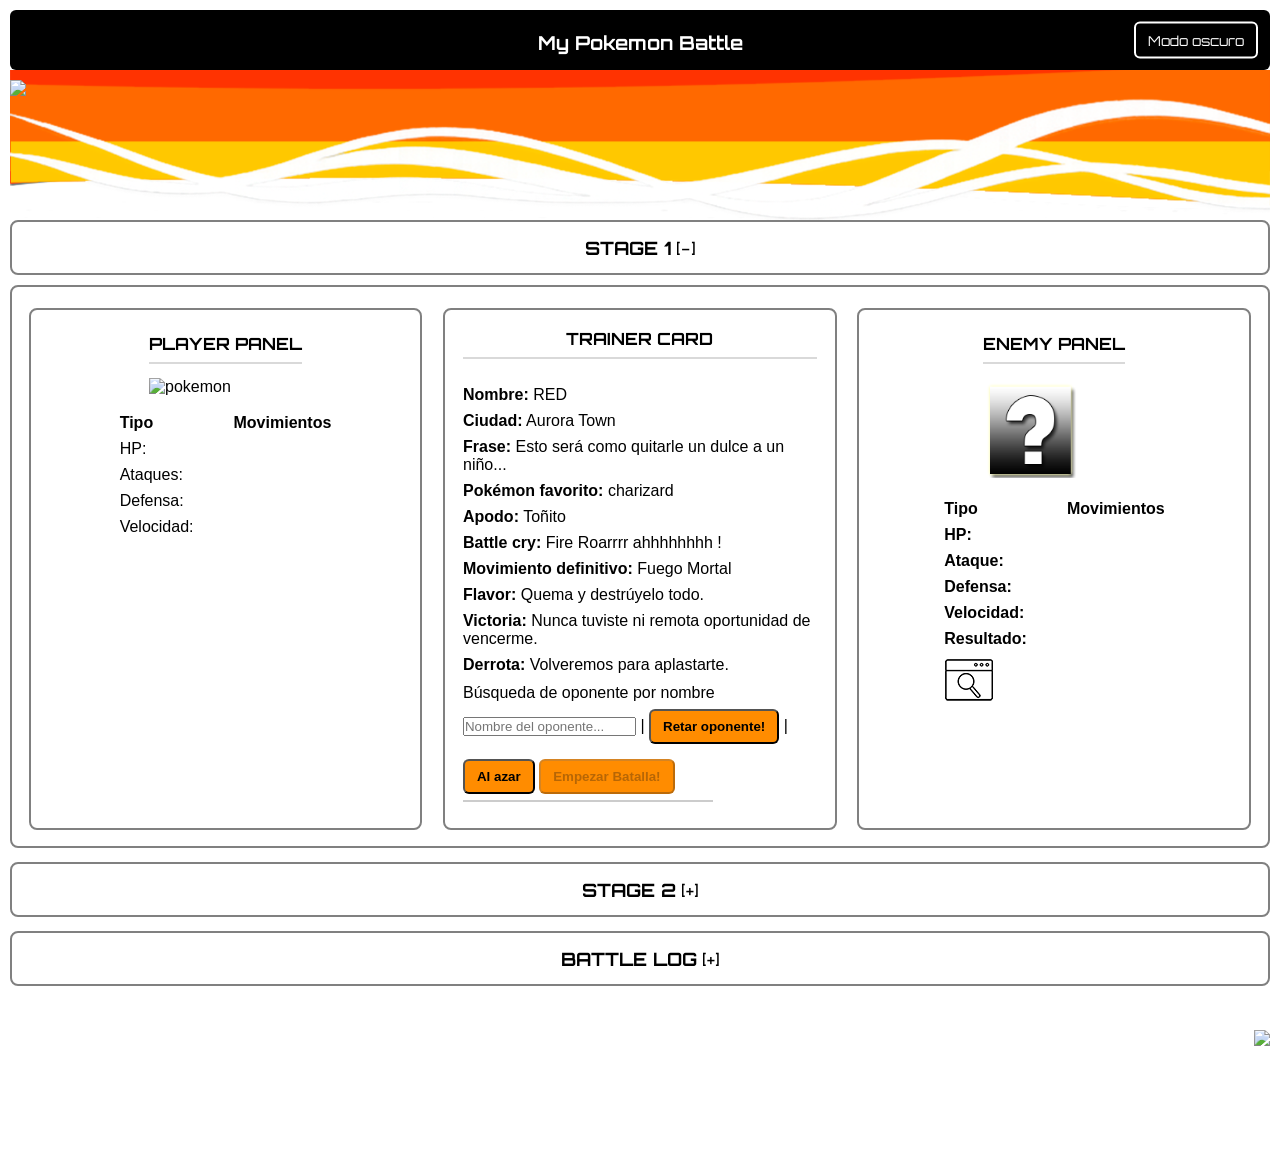
==== index.html @ 605cebbe "Fix CSS controles y rutas stage-1" ====
<!DOCTYPE html>
<!-- Lenguaje por defecto -->
<html lang="es">
<head>
  
     <!-- NOTAS: En buena medida se reutilizó parte del código 
                 HTML del proyecto anterior: Portafolio Profesional -->
     <!-- Acoplando secciones en que está dividida la página: Single-Page
          convenciones estéticas para la misma, en secciones, títulos,
          recursos online, configuración, y aspecto general de página. -->
  
     <!-- CODIFICACION CARACTERES  -->
        <meta charset="UTF-8"/>
        
        <!-- RESPONSIVE DESIGN -->
        <meta name="viewport" content="width=device-width, initial-scale=1.0">
        
        <!-- SEO -->
        <meta name="description" content="Página de Batalla Pokemon">
        <meta name="keywords" content="html, pokemon, batalla">
        <meta name="author" content="Edgardo Mora M">

        <!-- TÍTULO DE PAGINA -->
        <title>Mi Batalla Pokemon</title>
        
        <!-- ACCESIBILIDAD: IMPLEMENTACIÓN CSS (EN ARCHIVO INDEPENDIENTE) -->
        <link rel="stylesheet" href="./stage-1/style.css">
           
        <!-- ACCESIBILIDAD: OTROS RECURSOS -->
        
        <!-- IMPLEMENTACIÓN DE FONTS (GOOGLE) -->
        <!-- ORBITRON (PARA TITULOS H1, H2) -->
        <link rel="preconnect" href="https://fonts.googleapis.com">
        <link rel="preconnect" href="https://fonts.gstatic.com" crossorigin>
        <link href="https://fonts.googleapis.com/css2?family=Orbitron:wght@400..900&family=Ruda:wght@400..900&display=swap" 
              rel="stylesheet">
        
        <!--  BEBAS NEUE (TITULO PRINCIPAL) -->
        <link rel="preconnect" href="https://fonts.googleapis.com">
        <link rel="preconnect" href="https://fonts.gstatic.com" crossorigin>
        <link href="https://fonts.googleapis.com/css2?family=Bebas+Neue&family=Orbitron:wght@400..900&family=Ruda:wght@400..900&display=swap" 
              rel="stylesheet">
    
</head>
<body>

  <div class="pagina">

     <!-- MENU/NAV PRINCIPAL -->
            <nav class="menu_principal">
              
                <!-- Contenedor de menú -->
                <div class="contenedor_elementos_menu">
                  <h1 class="titulo_menu">My Pokemon Battle</h1>
                  <!-- Elementos de menú -->
                  <!-- Botón para cambiar entre modo claro y modo oscuro -->
                  <button id="bttn_tema" class="boton_tema" type="button">Modo oscuro</button>
                </div>
                
            </nav>
    
    <!-- HEADER: Decorativo de página con imagen de pokemon: Charizard -->
    <header class="header_adorno">
      <!-- Imagen de charizard para adornar aún más el header -->
      <img src="./stage-1/img/charizard.png" class="charizard">
    </header>

    <!-- STAGE 1 -->
    
    <!-- BLOQUE 1: Colapsable estilo acordeón para contener segmentos de la página -->
    <details id = "bloque_stage_1" class="bloque_colapsable" open>
      
      <!-- Título de bloque -->
      <summary class="titulo_colapsable">STAGE 1</summary>

      <!-- SECTION 1: Para contener información de: pokemon seleccionado,
                      pokemon enemigo y trainer card -->
      <section class="stage_1">
        
        <!-- Subcontenedor de stage 1 -->
        <div class="contenedor_stage_1">

          <!-- Article: Con información del pokemón escogido -->
          <article id="articulo_1" class="panel_stage_1">
            
            <!-- Contenedor para título de pokemón -->
            <!-- Imagen y título centrados -->
            <div class="contenedor_imagen">
              
              <!-- Objetos para contener información del pokemón escogido -->
              <h3 id="titulo_player_panel">PLAYER PANEL</h3>
              
              <!-- Imagen -->
              <img id="player_sprite" src="#" alt="pokemon">
              
            </div> <!-- Termina contenedor de imagen y título del pokemón -->
            
            <!-- Contenedor para paneles de información del pokemón, la idea -->
            <!-- es que pueda tener 2 subpaneles verticales a manera de columnas -->
            <div class="contenedor_info_texto">
              
              <!-- Sub-Panel 1: para dividir la iformación del pokemon, en 2 columnas -->
              <div class="panel_columna_1">
                
                <!-- Nombre -->
                <h4 id="player_name"></h4>
                
                <!-- Tipos -->
                <p><strong>Tipo</strong></p>
                <ul id="lista_player_types"></ul>
                
                <!-- Estadísticas -->
                <div id="player_stats">
                  
                  <!-- <P> HP -->
                  <p>HP: <span id="hp"></span></p>
                  
                  <!-- <P> Ataques -->
                  <p>Ataques: <span id="attack"></span></p>
                  
                  <!-- <P> Defensa -->
                  <p>Defensa: <span id="defense"></span></p>
                  
                  <!-- <P> Velocidad -->
                  <p>Velocidad: <span id="speed"></span></p>
                
                </div> <!-- Termina mini-panel para información de estadísticas -->

              </div> <!-- Termina sub-panel 1: para división de información en 2 columnas -->
              
              <!-- Sub-Panel 2: para dividir la iformación del pokemon, en 2 columnas -->
              <div class="panel_columna_2">
                
                <p><strong>Movimientos</strong></p>
                <!-- Lista: Movimientos -->
                <ul id="lista_player_moves"></ul>
              </div> <!-- Termina sub-panel 2 -->
              
            </div> <!-- Termina contenedor_info_texto -->
            
          </article>
          
          <!-- Article: Con información del TRAINER CARD -->
          <article id="articulo_2" class="panel_stage_1">
            
            <h3>TRAINER CARD</h3>
            
            <!-- Info del: TRAINER -->
            <div class="trainer_card_info">
              <!-- <P> Nombre -->
              <p><strong>Nombre:</strong> <span id="trainer_name"></span></p>
              <!-- <P> Ciudad -->
              <p><strong>Ciudad:</strong> <span id="trainer_town"></span></p>
              <!-- <P> Frase -->
              <p><strong>Frase:</strong> <span id="trainer_phrase"></span></p>
              <!-- <P> Pokemon favorito -->
              <p><strong>Pokémon favorito:</strong>
              <span id="trainer_favorite_pokemon"></span></p>
              <!-- <P> Apodo -->
              <p><strong>Apodo:</strong> <span id="trainer_nickname"></span></p>
              <!-- <P> Grito de batalla -->
              <p><strong>Battle cry:</strong> <span id="trainer_battle_cry"></span></p>
              <!-- <P> Movimiento definitivo -->
              <p><strong>Movimiento definitivo:</strong> <span id="trainer_definitive_move"></span></p>
              <!-- <P> Descripción movimiento -->
              <p><strong>Flavor:</strong> <span id="trainer_definitive_flavor"></span></p>
              <!-- <P> Mensaje de victoria -->
              <p><strong>Victoria:</strong> <span id="trainer_win_message"></span></p>
              <!-- <P> Mensaje de derrota -->
              <p><strong>Derrota:</strong> <span id="trainer_lose_message"></span></p>
            
            </div>
            
            <!-- Contenedor para búsqueda de oponente -->
            <div class="contenedor_busqueda">
              
              <div class="encabezado_busqueda">
                <span>Búsqueda de oponente por nombre</span>
              </div>
              
              <div class="modos_busqueda">  
                <!-- Caja de texto para escribir nombre de oponente -->
                <input type="text" id="txt_nombre_enemigo" 
                       placeholder="Nombre del oponente..." autocomplete="off">
                <span class="separador"> | </span>
                
                <!-- Botón de batalla -->
                <button id="btn_buscar_oponente" class="btn_stage_1" type="button" enabled>
                  Retar oponente!
                </button>
                
                <!-- Espacio entre botón de iniciar batalla por oponente digitado y
                     botón de empezar batalla al azar -->
                <span class="separador"> | </span>
                
                <!-- Botón para selección random de oponente -->
                <button id="btn_random" class="btn_stage_1" type="button">Al azar</button>  
                
                <!-- Botón para iniciar batalla -->
                <button id="btn_iniciar_batalla" class="btn_stage_1" type="button" disabled>Empezar Batalla!</button>  
              
              </div> <!-- Termina modos de búsqueda -->
              
              <!-- Sugerencias de búsqueda -->
              <ul id="resultados_busqueda"></ul>
              <!-- Mensaje de error -->
              <p id="error_busqueda"></p>
              
            </div> <!-- Termina contenedor_búsquedas -->
            
          </article> <!-- Termina article de pokemon elegido -->
          
          <!-- Article: Con información de pokemón enemigo/oponente -->
          <article id="articulo_3" class="panel_stage_1">
            
            <!-- Contenedor para título de pokemón -->
            <!-- Imagen y título centrados -->
            <div class="contenedor_imagen">
              
              <!-- Objetos para contener información del enemigo -->
              <h3 id="titulo_enemy_panel">ENEMY PANEL</h3>
              
              <!-- Imagen pokemón enemigo -->
              <img id="enemy_sprite" src="./stage-1/img/Question_mark.png" alt="pokemon">
              
            </div> <!-- Termina contenedor de imagen y título, de pokemon enemigo -->
            
            <!-- Contenedor para paneles de información del pokemón, la idea -->
            <!-- es que pueda tener 2 subpaneles verticales a manera de columnas -->
            <div class="contenedor_info_texto">
              
              <!-- Panel 1: para dividir la iformación del pokemon enemigo, en 2 columnas -->
              <div class="panel_columna_1">
                
                <!-- Nombre pokemón enemigo -->
                <h4 id="enemy_name"></h4>
            
                <p><strong>Tipo</strong></p>
                <!-- Tipos pokemón enemigo -->
                <ul id="lista_enemy_types"></ul>
                
                <!-- Estadísticas pokemón enemigo -->
                <div class="enemy_stats">
                  
                  <!-- <P> HP -->
                  <p><strong>HP:</strong> <span id="enemy_hp"></span></p>
                  
                  <!-- <P> Ataque -->
                  <p><strong>Ataque:</strong> <span id="enemy_attack"></span></p>
                  
                  <!-- <P> Defensa -->
                  <p><strong>Defensa:</strong> <span id="enemy_defense"></span></p>
                  
                  <!-- <P> Velocidad -->
                  <p><strong>Velocidad:</strong> <span id="enemy_speed"></span></p>
                    
                  <!-- estatus de carga del enemigo -->
                  <div id="enemy_status">
                    <p id ="resultado_carga"><strong>Resultado:</strong></p>
                    <img id="barra_carga" src="./stage-1/img/Lupa.png">
                  </div>
                
                </div> <!-- Termina mini-panel de estadísticas, del pokemon enemigo -->
              
              </div> <!-- Termina sub-Panel 1: para dividir la iformación del pokemon enemigo -->
              
              <!-- Panel 2: para dividir la iformación del pokemon enemigo, en 
                   2 columnas -->
              <div class="panel_columna_2">
                <!-- Movimientos enemigo contenedor -->
                <div class="enemy_moves">
                  <p><strong>Movimientos</strong></p>
                  <ul id="lista_enemy_moves"></ul>
                </div>
              </div> <!-- Termina sub-Panel 2 -->
              
            </div> <!-- Termina contenedor_info_texto -->
        
          </article>

        </div> <!-- Termina contenedor_stage_1 -->

      </section>
    </details>

    <!-- BLOQUE: STAGE 2 -->
    <details id="bloque_stage_2" class="bloque_colapsable">
      <!-- Título de bloque Stage 2 -->
      <summary class="titulo_colapsable">STAGE 2</summary>

      <!-- <SECTION> Sectión 2 para Batalla de pokemones seleccionados  -->
      <section class="stage_2">

        <!-- <Div> Para Arena de batalla  -->
        <div id ="battle_arena" class="battle_arena">
          <h3>BATTLE ARENA</h3>

          <!-- <Div> HP real de batalla  -->
          <div class="hp_status">
            <!-- <Div> para pokemón player -->
            <div id="hp_pokemon_status">Player: HP</div>
            <!-- <Div> HP para pokemón eneny -->
            <div id="hp_enemy_status">Oponente: HP</div>
          </div>
          
          <!-- <Div> Grid de arena de batalla de (3 x 3)  -->
          <div id="arena_grid" class="arena_grid">
            <!-- <Div> Fila 1: Columnas (1,2,3) --> 
            <!-- Celdas de la arena para el oponente -->
            <div id ="enemy_cell_1" class="celda"></div>
            <div id ="enemy_cell_2" class="celda"></div>
            <div id ="enemy_cell_3" class="celda"></div>

             <!-- <Div> Fila 2: Columnas (1,2,3) -->
            <!-- Espacio vacío entre el jugador y el oponente -->
            <div class="celda"></div>
            <div class="celda"></div>
            <div class="celda"></div>

            <!-- <Div> Fila 3: Columnas (1,2,3) -->
            <!-- Celdas de la arena en las que se moverá el jugador -->
            <div id="player_cell_1" class="celda"></div>
            <div id="player_cell_2" class="celda"></div>
            <div id="player_cell_3" class="celda"></div>
            
          </div>
          
        </div>

        <div class="controles">
          <h3>CONTROLES</h3>

          <div class="contenedor_controles">
            <button type="button">ATAQUE</button>
            
              <div id= "cont_flechas" class="flechas">
                <span>←</span><span>→</span>
              </div>
      
            <button type="button">ATAQUE DEFINITIVO</button>

            <div class="cooldown">
              <p>COOL DOWN</p>
              <div class="barra_cooldown"></div>
            </div>
          </div>
        </div>

      </section>
    </details>

    <!-- BLOQUE BATTLE LOG: Detalle de jugadas, ataques y resultados de batalla -->
    <details id = "bloque_log" class="bloque_colapsable">
      <!-- Título colapsable de sección -->
      <summary class="titulo_colapsable">BATTLE LOG</summary>
 
      <!-- Sección de Battle Log -->
      <section class="seccion_battle_log">
        <div class="contenedor_battle_log">
          <!-- Article de sección -->
          <article class="battle_info">
            <h3>BATTLE INFO</h3>
            <!-- Area de log eventos del juego -->
            <div id = "log_eventos">
            </div>
            
          </article>

          <article class="battle_resultado">
            <h3>BATTLE RESULTADO</h3>
             <!-- Area de log de resultado de juego -->
            <div id = "log_resultados">
            </div>
          </article>
        </div>
      </section>
    </details>

    <!-- FOOTER: Decorativo de página con imagen de pokemon: Charmander -->
    <footer class="footer_adorno">
      <!-- Imagen de charizard para adornar aún más el footer -->
      <img src="./stage-1/img/charmander.png" class="charmander">
    </footer>

  </div>
  
  <!-- Recomendación de posicionamiento del Javascript de acuerdo con material
       de clases -->  
  <!-- Scripts JS: Código principal para manipulación de página, este se encarga
       de interactuar con: trainer.config.js, api.js y render.js -->
  <script type="module" src="./stage-1/main.js"></script>

</body>
  
</html>
---- stage-1/style.css ----
/*
 * Institución: INSTITUTO TECNOLOGICO DE COSTA RICA (TEC)
 * DESARROLLO DE APLICACIONES
 * Curso: PROGRAMACION WEB I GR 1 T I 2026
 * Proyecto No. 2:  My Pokemon Battle
 * Tema: Programación de Javascript, HTML,CSS
 * Peticiones a API's.
 * Profesor: Jose Pablo Garbanzo
 * Autor: Edgardo Mora M.
 * Fecha: 12-04-2026
 */


/* ********************************************************************************************************************/
/* RESET */
/* ********************************************************************************************************************/

*{
    margin: 0;
    padding: 0;
    box-sizing: border-box;
}

body{
    background-color: white;
    color: black;
    font-family: Arial, Helvetica, sans-serif;
}

/* ********************************************************************************************************************/
/* PAGINA GENERAL */
/* ********************************************************************************************************************/

.pagina{
    width: 100%;
    max-width: 1400px;
    margin: 0 auto;
    padding: 10px;
}

#error_busqueda{
    color: red;
    font-weight: 700;
}

p{
    margin-top: 8px;
}

input{
    margin-top: 10px;
}

#btn_random,
#btn_iniciar_batalla{
    margin-top: 15px;
}

div{
    margin-top: 5px;
}

#barra_carga{
    display: block;
    object-fit: contain;
    margin-top: 10px;
    max-height: 44px;
    max-width: 200px;
}

#enemy_sprite{
    height: 100px;
    width: auto;
}

.btn_stage_1{
    padding: 8px 12px;
    border: -1px;
    border-radius: 6px;
    background-color: #ff8c00;  
    font-weight: 700;
    user-select: none;
    -webkit-user-select: none;
}

button {
    /*user-select: none;*/
    outline: none;
}

button:focus {
    outline: none;
}

#lista_player_moves li,
#lista_enemy_moves li{
    margin-bottom: 5px;
}

#lista_player_moves li,
#lista_enemy_moves li{
    line-height: 1.4;
}

.hp_status{
    display: Flex;
    justify-content: space-between;
    height: auto;
    font-size: larger;
    font-weight: 600;
    background-color: transparent;
}

#hp_pokemon_status{
    display: none;
    align-items: center;
    width: 200px;
    font-size: larger;
    font-weight: 600;
    color:white;
    background-color: black;
}

#hp_enemy_status{
    display: none;
    align-items: center;
    width: 200px;
    font-size: larger;
    font-weight: 600;
    color:white;
    background-color: black;
}

/* ********************************************************************************************************************/
/* NAV / HEADER / FOOTER */
/* ********************************************************************************************************************/

.menu_principal{
    height: 60px;
    background-color: black;
    display: flex;
    align-items: center;
    justify-content: center;
    position: relative;
    border-radius: 6px;
}

.titulo_menu{
    color: white;
    font-family: "Orbitron", sans-serif;
    font-size: 1.2rem;
    font-weight: 700;
    text-align: center;
}

.boton_tema{
    position: absolute;
    right: 12px;
    top: 50%;
    transform: translateY(-50%);
    padding: 8px 12px;
    border: 2px solid white;
    background-color: black;
    color: white;
    border-radius: 6px;
    cursor: pointer;
    font-family: "Orbitron", sans-serif;
    font-size: 0.85rem; 
    user-select: none;
    -webkit-user-select: none;
}

.header_adorno{
    position: relative;
    height: 150px;
    background: transparent;
}

.header_adorno::before{
    content: "";
    position: absolute;
    top: 0;
    left: 0;
    width: 100%;
    height: 100%;
    background: url('./img/Header.png') no-repeat bottom;
    background-size: cover;
    opacity: 1;
}

.footer_adorno{
    position: relative;
    height: 150px;
    background: transparent;
}

.footer_adorno::before{
    content: "";
    position: absolute;
    top: 0;
    left: 0;
    width: 100%;
    height: 100%;
    background: url('./img/footer.png') no-repeat top;
    background-size: cover;
    opacity: 1;
}

/* <Img> Decorativa Charizard */
.charizard{
    position: absolute;
    bottom: 0;
    left: 0;
    height: 140px;
    z-index: 10;
    transition: all 0.35s ease;
}

/* <Img> Decorativa Charmander */
.charmander{
    position: absolute;
    bottom: 0;
    right: 0;
    height: 120px;
    z-index: 10;
}

/* ********************************************************************************************************************/
/* TEMA GLOBAL */
/* ********************************************************************************************************************/

/* Color general de página en modo: Claro */
body.tema_claro{
    background-color: white;
    color: black;
}

/* Color general de página en modo: Oscuro */
body.tema_oscuro{
    background-color: #2b2b2b;
    color: #ff8c00;
}

/* Charizard se mueve a la derecha en oscuro */
body.tema_oscuro .charizard{
    left: auto;
    right: 0;
}

/* texto general en oscuro */
body.tema_oscuro p,
body.tema_oscuro h1,
body.tema_oscuro h2,
body.tema_oscuro h3,
body.tema_oscuro span,
body.tema_oscuro summary{
    color: #ff8c00;
}

/* bloques principales en oscuro */
body.tema_oscuro .stage_1,
body.tema_oscuro .stage_2,
body.tema_oscuro .battle_log,
body.tema_oscuro .panel_stage_1,
body.tema_oscuro .battle_arena,
body.tema_oscuro .controles,
body.tema_oscuro .battle_info,
body.tema_oscuro .battle_resultado,
body.tema_oscuro .celda,
body.tema_oscuro .flechas,
body.tema_oscuro .cooldown,
body.tema_oscuro .titulo_colapsable{
    background-color: #2b2b2b;
    color: #ff8c00;
    border-color: #ff8c00;
}

/* Títulos de secciones  */
body.tema_oscuro .battle_arena h3,
body.tema_oscuro .controles h3,
body.tema_oscuro .battle_info h3,
body.tema_oscuro .battle_resultado h3{
    background-color: #ff8c00;
    color: #2b2b2b;
}

/* botones */
body.tema_oscuro button{
    background-color: #2b2b2b;
    color: #ff8c00;
    border-color: #ff8c00;
}

/* botón del menú en oscuro */
body.tema_oscuro .boton_tema{
    background-color: #2b2b2b;
    color: #ff8c00;
    border-color: #ff8c00;
}

/* barra de cooldown */
body.tema_oscuro .barra_cooldown{
    background-color: #2b2b2b;
    border-color: #ff8c00;
}

/* ********************************************************************************************************************/
/* BLOQUES COLAPSABLES */
/* ********************************************************************************************************************/

.bloque_colapsable{
    margin-bottom: 14px;
    border: none;
    background-color: transparent;
}

.titulo_colapsable{
    display: block;
    padding: 14px 18px;
    font-family: "Orbitron", sans-serif;
    font-size: 1.15rem;
    font-weight: 700;
    text-align: center;
    cursor: pointer;
    list-style: none;
    background-color: white;
    color: black;
    border: 2.5px solid gray;
    border-radius: 8px;
    transition: 0.2s ease;
}

.titulo_colapsable::-webkit-details-marker{
    display: none;
}

.titulo_colapsable::after{
    content: "  [-]";
    font-weight: normal;
}

.bloque_colapsable:not([open]) .titulo_colapsable::after{
    content: "  [+]";
}

.bloque_colapsable[open] .stage_1,
.bloque_colapsable[open] .stage_2,
.bloque_colapsable[open] .battle_log{
    margin-top: 10px;
}

/* ********************************************************************************************************************/
/* CONTENIDO INTERNO DE CADA BLOQUE */
/* ********************************************************************************************************************/

.stage_1,
.stage_2,
.battle_log{
    padding: 16px;
    background-color: white;
    border: 2.5px solid gray;
    border-radius: 8px;
}

#resultados_busqueda {
    margin-top: 6px;
    border: 1px solid #ccc;
    background-color: #fff;
    max-width: 250px;
}

#resultados_busqueda li {
    list-style: none;
    padding: 6px 10px;
    border-bottom: 1px solid #eee;
}

#resultados_busqueda li:last-child {
    border-bottom: none;
}

#resultados_busqueda li:hover {
    background-color: #f2f2f2;
}

/* ********************************************************************************************************************/
/* STAGE 1 */
/* ********************************************************************************************************************/

.contenedor_stage_1{
    display: flex;
    justify-content: space-evenly;
    align-items:stretch;
    gap: 20px;
}

.panel_stage_1{
    flex: 0 0 calc(33.333% - 14px);
    min-height: 300px;
    padding: 18px;
    background-color: white;
    border: 2.5px solid gray;
    border-radius: 8px;
    display: flex;
    flex-direction: column;
    align-items: center;
}

.panel_stage_1 h3{
    width: 100%;
    margin-bottom: 14px;
    padding-bottom: 8px;
    text-align: center;
    font-family: "Orbitron", sans-serif;
    font-size: 1.05rem;
    border-bottom: 2px solid rgba(0,0,0,0.15);
}

.panel_columna_1{
    
    display: block;
    margin-right: 20px;
    margin-left: 20px;
 
}

.panel_columna_2{
    
    display: block;
    margin-right: 20px; 
    margin-left: 20px;

    
}

.contenedor_info_texto{
    display: flex;
    justify-content: space-between;
    align-items: stretch;

}

/* ********************************************************************************************************************/
/* STAGE 2 */
/* ********************************************************************************************************************/

.battle_arena,
.controles{
    margin-bottom: 15px;
    padding: 10px;
    background-color: white;
    border: 2.5px solid gray;
    border-radius: 15px;
}

.battle_arena h3,
.controles h3,
.battle_info h3,
.battle_resultado h3{
    display: inline-block;
    margin-bottom: 14px;
    font-family: "Orbitron", sans-serif;
    font-size: 1rem;
    padding: 4px 10px;
    color: white;
    background-color: black;
    border-radius: 25px;
}

/* ********************************************************************************************************************/
/* ARENA */
/* ********************************************************************************************************************/

.arena_grid{
    display: none;
    /*display: grid;*/
    grid-template-columns: repeat(3, 150px);
    justify-content: space-evenly;
    gap: 18px;
    /* Se implenta cambio en propiedad desde JS para que dinámico */
    /*background-color: transparent;*/
}

.battle_arena{
    background-size: cover;
    background-position: center;
    background-repeat: no-repeat;
    /* Se implenta cambio en propiedad desde JS para que dinámico */
    /*background-image: url('./img/Arena_1.png');*/
}

.celda{
    width: 120px;
    aspect-ratio: 1 / 1;
    padding: 10px;
    border: 2.5px solid gray;
    border-radius: 8px;
    display: flex;
    justify-content: center;
    align-items: center;
    /* Se implenta cambio en propiedad desde JS para que dinámico */
    /*background-color: transparent;*/
}

/* ********************************************************************************************************************/
/* CONTROLES */
/* ********************************************************************************************************************/

.contenedor_controles{
    display: flex;
    justify-content: space-evenly;
    align-items: stretch;
    gap: 20px;
}

.contenedor_controles button{
    min-width: 180px;
    max-height: 80px;
    background-color: white;
    color: black;
    border: 2.5px solid gray;
    border-radius: 8px;
    cursor: pointer;
    font-family: "Orbitron", sans-serif;
    font-size: 0.9rem;
    transition: 0.2s ease;
}

.contenedor_controles button:hover{
    border-color: black;
    background-color: #f4f4f4;
}

.flechas{
    min-width: 150px;
    max-height: 80px;
    border: 2.5px solid gray;
    border-radius: 8px;
    display: flex;
    justify-content: space-evenly;
    align-items: center;
    font-size: 2rem;
    background-color: white;
}

.cooldown{
    min-width: 190px;
    max-height:80px;
    padding: 12px;
    border: 2.5px solid gray;
    border-radius: 8px;
    background-color: white;
    display: flex;
    flex-direction: column;
    justify-content: center;
    align-items: stretch;
    gap: 12px;
}

.cooldown p{
    text-align: center;
    font-family: "Orbitron", sans-serif;
    font-size: 0.9rem;
}

.barra_cooldown{
    width: 200px;
    height: 60px;
    border: 2px solid rgba(0,0,0,0.25);
    border-radius: 6px;
    background-color: white;
}

/* ********************************************************************************************************************/
/* BATTLE LOG */
/* ********************************************************************************************************************/

.contenedor_battle_log{
    display: flex;
    justify-content: space-between;
    gap: 20px;
}

.battle_info{
    flex: 0 0 calc(65% - 10px);
    min-height: 170px;
    padding: 16px;
    background-color: white;
    border: 2.5px solid gray;
    border-radius: 8px;
}

.battle_resultado{
    flex: 0 0 calc(35% - 10px);
    min-height: 170px;
    padding: 16px;
    background-color: white;
    border: 2.5px solid gray;
    border-radius: 8px;
}

#log_eventos,
#log_resultados{
    max-height: 200px;
    height: 100px;
    overflow-y: auto;
    background-color: lightseagreen;
    color: black;
    font-weight: 600;
    padding: 10px;
    border-color: black;
    border: 2.5px solid black;
    border-radius: 8px;
    
}

/* ********************************************************************************************************************/
/* RESPONSIVE */
/* ********************************************************************************************************************/

@media (max-width: 767px){

    .menu_principal{
        height: auto;
        min-height: 60px;
        padding: 10px 70px 10px 10px;
    }

    .titulo_menu{
        font-size: 1rem;
    }

    .boton_tema{
        right: 10px;
        font-size: 0.75rem;
        padding: 6px 10px;
    }

    .titulo_colapsable{
        font-size: 1rem;
        padding: 12px;
    }

    .contenedor_stage_1{
        flex-direction: column;
    }

    .panel_stage_1{
        flex: 1 1 100%;
        min-height: 220px;
    }

    .arena_grid{
        grid-template-columns: 1fr;
    }

    .contenedor_controles{
        flex-direction: column;
        align-items: stretch;
    }

    .contenedor_battle_log{
        flex-direction: column;
    }

    .battle_info,
    .battle_resultado{
        flex: 1 1 100%;
    }
    
}
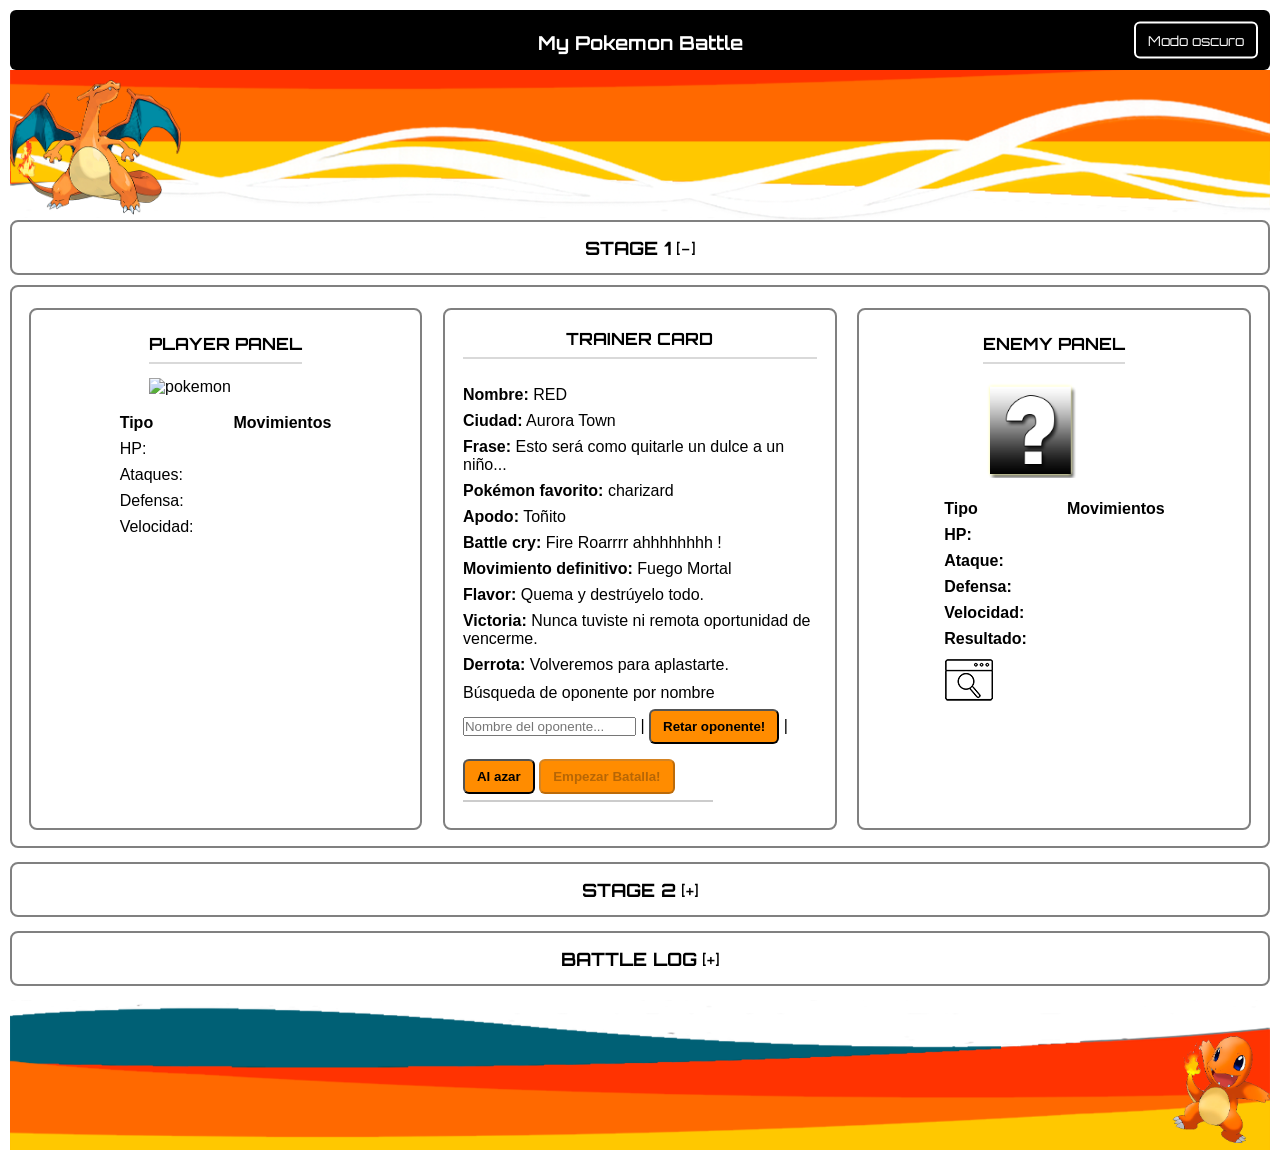
==== commit c641c4d1: "Fix rutas imágenes dañadas)" ====
--- a/index.html
+++ b/index.html
@@ -62,7 +62,7 @@
     <!-- HEADER: Decorativo de página con imagen de pokemon: Charizard -->
     <header class="header_adorno">
       <!-- Imagen de charizard para adornar aún más el header -->
-      <img src="./stage-1/img/charizard.png" class="charizard">
+      <img src="./stage-1/img/Charizard.png" class="charizard">
     </header>
 
     <!-- STAGE 1 -->
@@ -379,7 +379,7 @@
     <!-- FOOTER: Decorativo de página con imagen de pokemon: Charmander -->
     <footer class="footer_adorno">
       <!-- Imagen de charizard para adornar aún más el footer -->
-      <img src="./stage-1/img/charmander.png" class="charmander">
+      <img src="./stage-1/img/Charmander.png" class="charmander">
     </footer>
 
   </div>
--- a/stage-1/style.css
+++ b/stage-1/style.css
@@ -201,7 +201,7 @@
     left: 0;
     width: 100%;
     height: 100%;
-    background: url('./img/footer.png') no-repeat top;
+    background: url('./img/Footer.png') no-repeat top;
     background-size: cover;
     opacity: 1;
 }
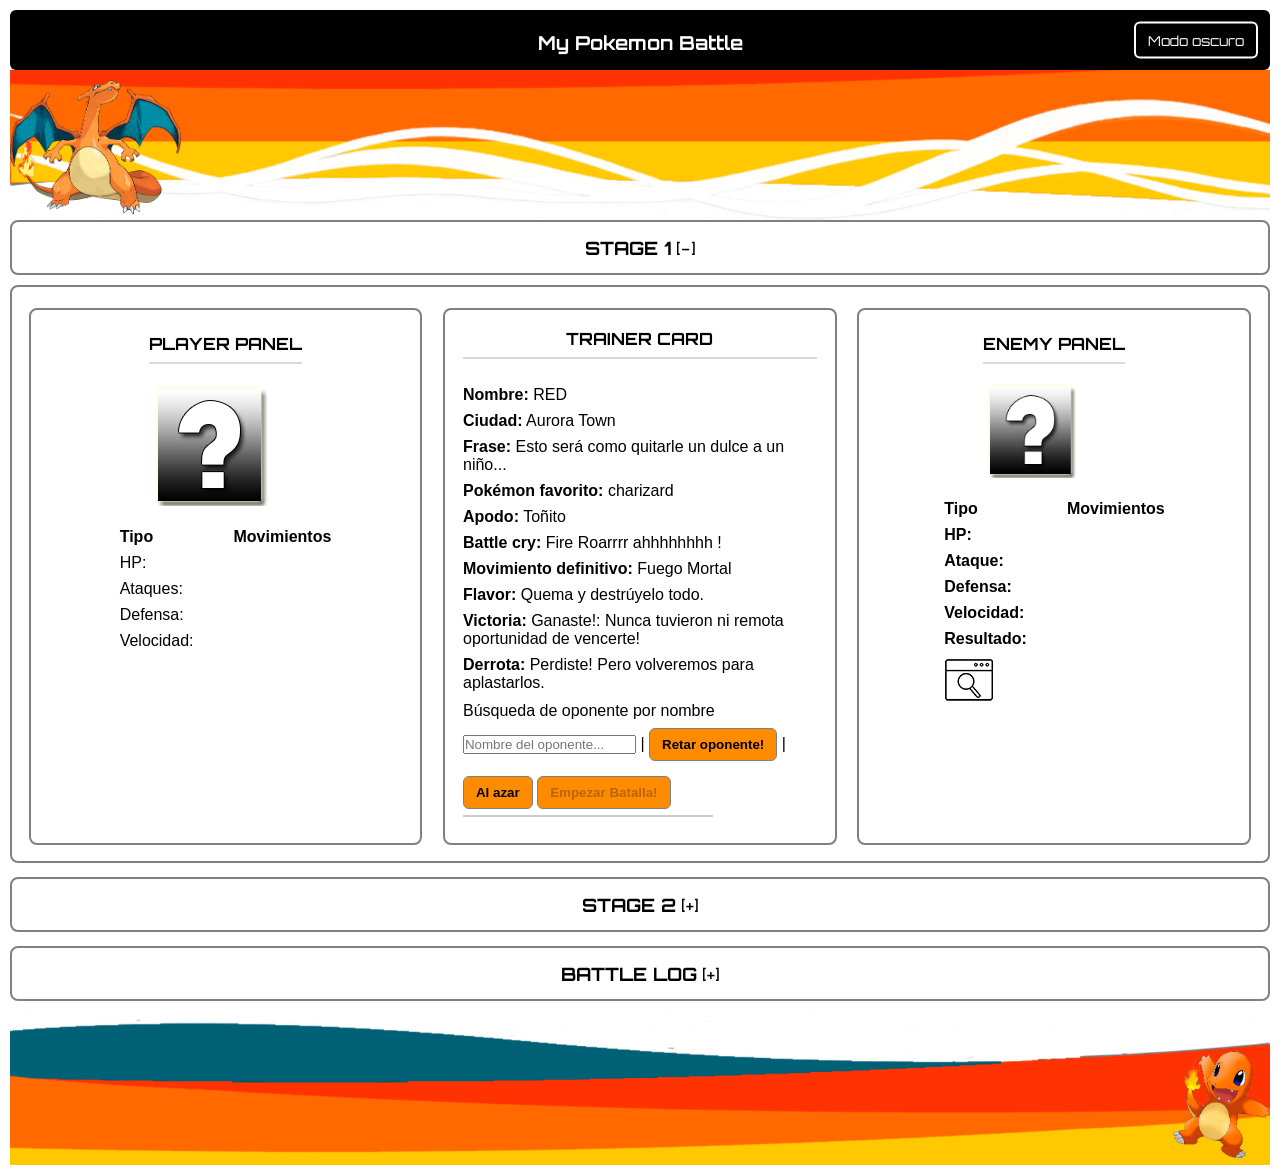
==== commit c5671c18: "fix: Mutiples arreglos, eliminación bugs" ====
--- a/index.html
+++ b/index.html
@@ -7,7 +7,8 @@
                  HTML del proyecto anterior: Portafolio Profesional -->
      <!-- Acoplando secciones en que está dividida la página: Single-Page
           convenciones estéticas para la misma, en secciones, títulos,
-          recursos online, configuración, y aspecto general de página. -->
+          articulos, recursos online, configuración, y aspecto 
+          general de página. -->
   
      <!-- CODIFICACION CARACTERES  -->
         <meta charset="UTF-8"/>
@@ -51,7 +52,10 @@
               
                 <!-- Contenedor de menú -->
                 <div class="contenedor_elementos_menu">
+                  
+                  <!-- Título en barra de menú -->
                   <h1 class="titulo_menu">My Pokemon Battle</h1>
+                  
                   <!-- Elementos de menú -->
                   <!-- Botón para cambiar entre modo claro y modo oscuro -->
                   <button id="bttn_tema" class="boton_tema" type="button">Modo oscuro</button>
@@ -61,13 +65,14 @@
     
     <!-- HEADER: Decorativo de página con imagen de pokemon: Charizard -->
     <header class="header_adorno">
-      <!-- Imagen de charizard para adornar aún más el header -->
-      <img src="./stage-1/img/Charizard.png" class="charizard">
+      <!-- Imagen de charizard para adornar aún más el header de página -->
+      <img src="./stage-1/img/Charizard.png" class="charizard" alt="">
     </header>
 
     <!-- STAGE 1 -->
     
-    <!-- BLOQUE 1: Colapsable estilo acordeón para contener segmentos de la página -->
+    <!-- BLOQUE 1 STAGE 1: Colapsable estilo acordeón para contener segmentos de la página -->
+    <!-- STAGE 1: Abierto por defecto -->
     <details id = "bloque_stage_1" class="bloque_colapsable" open>
       
       <!-- Título de bloque -->
@@ -90,8 +95,8 @@
               <!-- Objetos para contener información del pokemón escogido -->
               <h3 id="titulo_player_panel">PLAYER PANEL</h3>
               
-              <!-- Imagen -->
-              <img id="player_sprite" src="#" alt="pokemon">
+              <!-- objeto imagen para pokemon favorito -->
+              <img id="player_sprite" src="./stage-1/img/Question_mark.png" alt="Sprite del pokemón jugador">
               
             </div> <!-- Termina contenedor de imagen y título del pokemón -->
             
@@ -174,6 +179,7 @@
             <!-- Contenedor para búsqueda de oponente -->
             <div class="contenedor_busqueda">
               
+              <!-- Encabezado para búsqueda de oponente -->
               <div class="encabezado_busqueda">
                 <span>Búsqueda de oponente por nombre</span>
               </div>
@@ -181,11 +187,12 @@
               <div class="modos_busqueda">  
                 <!-- Caja de texto para escribir nombre de oponente -->
                 <input type="text" id="txt_nombre_enemigo" 
-                       placeholder="Nombre del oponente..." autocomplete="off">
+                       placeholder="Nombre del oponente..." autocomplete="off"
+                       aria-label="Nombre del oponente">
                 <span class="separador"> | </span>
                 
                 <!-- Botón de batalla -->
-                <button id="btn_buscar_oponente" class="btn_stage_1" type="button" enabled>
+                <button id="btn_buscar_oponente" class="btn_stage_1" type="button">
                   Retar oponente!
                 </button>
                 
@@ -221,7 +228,7 @@
               <h3 id="titulo_enemy_panel">ENEMY PANEL</h3>
               
               <!-- Imagen pokemón enemigo -->
-              <img id="enemy_sprite" src="./stage-1/img/Question_mark.png" alt="pokemon">
+              <img id="enemy_sprite" src="./stage-1/img/Question_mark.png" alt="Sprite del pokemón oponente">
               
             </div> <!-- Termina contenedor de imagen y título, de pokemon enemigo -->
             
@@ -257,7 +264,7 @@
                   <!-- estatus de carga del enemigo -->
                   <div id="enemy_status">
                     <p id ="resultado_carga"><strong>Resultado:</strong></p>
-                    <img id="barra_carga" src="./stage-1/img/Lupa.png">
+                    <img id="barra_carga" src="./stage-1/img/Lupa.png" alt="Indicador de carga">
                   </div>
                 
                 </div> <!-- Termina mini-panel de estadísticas, del pokemon enemigo -->
@@ -327,38 +334,62 @@
           
         </div>
 
+        <!-- Objetos de control (botones, flechas), para movimiento de pokemón -->
         <div class="controles">
           <h3>CONTROLES</h3>
 
+          <!-- Subcontenedor de objetos de control -->
           <div class="contenedor_controles">
-            <button type="button">ATAQUE</button>
-            
-              <div id= "cont_flechas" class="flechas">
+            
+            <button id="btn_ataque_simple" type="button">ATAQUE SIMPLE</button>
+            
+            <!-- cotenedor de Indicación y flechas -->
+            <div class="flechas">
+              
+              <!-- Indicaciones de uso de flechas con teclado -->
+              <div id="indicacion_flechas">Utilice teclado para moverse</div>
+              
+              <!-- Subcotenedor de flechas solo representación gráfica -->
+              <div id="cont_flechas">
+                
+                <!-- Separación de flechas con span -->
                 <span>←</span><span>→</span>
-              </div>
-      
-            <button type="button">ATAQUE DEFINITIVO</button>
-
+                
+              </div> <!-- Termina subcontenedro de flechas -->
+              
+            </div> <!-- Termina contenedor class:flechas -->
+            
+            <!-- Botón de ataque definitivo -->
+            <button id="btn_ataque_definitivo" type="button">ATAQUE DEFINITIVO</button>
+            
+            <!-- Contenedor de cooldown -->
             <div class="cooldown">
               <p>COOL DOWN</p>
               <div class="barra_cooldown"></div>
-            </div>
-          </div>
-        </div>
-
-      </section>
+            </div> <!-- Termina contenedor de cooldown -->
+            
+          </div> <!-- Termina contenedor de controles: contenedor_controles -->
+          
+        </div> <!--Termina contenedor principal: class:controles -->
+
+      </section> 
     </details>
 
     <!-- BLOQUE BATTLE LOG: Detalle de jugadas, ataques y resultados de batalla -->
     <details id = "bloque_log" class="bloque_colapsable">
+      
       <!-- Título colapsable de sección -->
       <summary class="titulo_colapsable">BATTLE LOG</summary>
  
       <!-- Sección de Battle Log -->
       <section class="seccion_battle_log">
+        
+        <!-- contenedor Battle Log -->
         <div class="contenedor_battle_log">
-          <!-- Article de sección -->
+          
+          <!-- Article de sección para log de eventos de juego-->
           <article class="battle_info">
+            <!-- Título -->
             <h3>BATTLE INFO</h3>
             <!-- Area de log eventos del juego -->
             <div id = "log_eventos">
@@ -366,7 +397,9 @@
             
           </article>
 
+           <!-- Article de sección para resultados de batalla -->
           <article class="battle_resultado">
+            <!-- Título -->
             <h3>BATTLE RESULTADO</h3>
              <!-- Area de log de resultado de juego -->
             <div id = "log_resultados">
@@ -379,7 +412,7 @@
     <!-- FOOTER: Decorativo de página con imagen de pokemon: Charmander -->
     <footer class="footer_adorno">
       <!-- Imagen de charizard para adornar aún más el footer -->
-      <img src="./stage-1/img/Charmander.png" class="charmander">
+      <img src="./stage-1/img/Charmander.png" class="charmander" alt="">
     </footer>
 
   </div>
--- a/stage-1/style.css
+++ b/stage-1/style.css
@@ -5,22 +5,31 @@
  * Proyecto No. 2:  My Pokemon Battle
  * Tema: Programación de Javascript, HTML,CSS
  * Peticiones a API's.
+ * Archivo: CSS (style.css)
+ * Contiene el diseño físico y ordenamiento de componentes
+ * de la página. Que se ejecuta automáticamente con la página,
+ * salvo algunas instrucciones invocada por el javascript.
  * Profesor: Jose Pablo Garbanzo
  * Autor: Edgardo Mora M.
  * Fecha: 12-04-2026
  */
 
+/* ********************************************************************************************************************/
+/* CONFIGURACIONES POR DEFECTO PARA LOS COMPONENTES (ETIQUETAS) DEL HTML */
+/* ********************************************************************************************************************/
 
 /* ********************************************************************************************************************/
 /* RESET */
 /* ********************************************************************************************************************/
 
+/* propiedades generales */
 *{
     margin: 0;
     padding: 0;
     box-sizing: border-box;
 }
 
+/* Visualización por defecto */
 body{
     background-color: white;
     color: black;
@@ -31,6 +40,7 @@
 /* PAGINA GENERAL */
 /* ********************************************************************************************************************/
 
+/* <Div> */
 .pagina{
     width: 100%;
     max-width: 1400px;
@@ -38,28 +48,28 @@
     padding: 10px;
 }
 
-#error_busqueda{
-    color: red;
-    font-weight: 700;
-}
-
+/* <P> Párrafos */ 
 p{
     margin-top: 8px;
 }
 
+/* <Input> Text */ 
 input{
     margin-top: 10px;
 }
 
+/* <button> Botones específicos */
 #btn_random,
 #btn_iniciar_batalla{
     margin-top: 15px;
 }
 
+/* <Div> generales */
 div{
     margin-top: 5px;
 }
 
+/* <Div> Barra de carga */
 #barra_carga{
     display: block;
     object-fit: contain;
@@ -68,14 +78,16 @@
     max-width: 200px;
 }
 
+/* <img> imagen para pokemón oponente */
 #enemy_sprite{
     height: 100px;
     width: auto;
 }
 
+/* <button> Botón stage 1 */ 
 .btn_stage_1{
     padding: 8px 12px;
-    border: -1px;
+    border: 1px solid gray;
     border-radius: 6px;
     background-color: #ff8c00;  
     font-weight: 700;
@@ -83,25 +95,25 @@
     -webkit-user-select: none;
 }
 
+/* <button> botones generales */
 button {
     /*user-select: none;*/
     outline: none;
 }
 
+/* <button> botones generales (focus) */
 button:focus {
     outline: none;
 }
 
+/* <li> elementos generales en listas */
 #lista_player_moves li,
 #lista_enemy_moves li{
     margin-bottom: 5px;
-}
-
-#lista_player_moves li,
-#lista_enemy_moves li{
     line-height: 1.4;
 }
 
+/* <div> */
 .hp_status{
     display: Flex;
     justify-content: space-between;
@@ -111,6 +123,7 @@
     background-color: transparent;
 }
 
+/* <div> HP de pokemon */
 #hp_pokemon_status{
     display: none;
     align-items: center;
@@ -121,6 +134,7 @@
     background-color: black;
 }
 
+/* <div> HP de pokemon oponente */
 #hp_enemy_status{
     display: none;
     align-items: center;
@@ -135,6 +149,7 @@
 /* NAV / HEADER / FOOTER */
 /* ********************************************************************************************************************/
 
+/* <Nav> menú principal de página */ 
 .menu_principal{
     height: 60px;
     background-color: black;
@@ -145,6 +160,7 @@
     border-radius: 6px;
 }
 
+/* <h1> título de menú */
 .titulo_menu{
     color: white;
     font-family: "Orbitron", sans-serif;
@@ -153,6 +169,7 @@
     text-align: center;
 }
 
+/* <button> Botón de modo (claro/oscuro) */
 .boton_tema{
     position: absolute;
     right: 12px;
@@ -170,12 +187,14 @@
     -webkit-user-select: none;
 }
 
+/* <header> Encabezado de página decorativo personalizado */
 .header_adorno{
     position: relative;
     height: 150px;
     background: transparent;
 }
 
+/* <header> Psedo-elemento con charizard */
 .header_adorno::before{
     content: "";
     position: absolute;
@@ -188,12 +207,14 @@
     opacity: 1;
 }
 
+/* <footer> Pie de página decorativo personalizado */
 .footer_adorno{
     position: relative;
     height: 150px;
     background: transparent;
 }
 
+/* <header> Psedo-elemento con charmander */
 .footer_adorno::before{
     content: "";
     position: absolute;
@@ -229,7 +250,7 @@
 /* TEMA GLOBAL */
 /* ********************************************************************************************************************/
 
-/* Color general de página en modo: Claro */
+/* Color general de página para modo: Claro */
 body.tema_claro{
     background-color: white;
     color: black;
@@ -308,12 +329,14 @@
 /* BLOQUES COLAPSABLES */
 /* ********************************************************************************************************************/
 
+/* <details> Clase bloques colapables generales */
 .bloque_colapsable{
     margin-bottom: 14px;
     border: none;
     background-color: transparent;
 }
 
+/* <Summary> clase:titulo colapsable (específico) */
 .titulo_colapsable{
     display: block;
     padding: 14px 18px;
@@ -330,19 +353,23 @@
     transition: 0.2s ease;
 }
 
+/* Pseudo-elemento */
 .titulo_colapsable::-webkit-details-marker{
     display: none;
 }
 
+/* titulo colapsable: Pseudo-elemento */
 .titulo_colapsable::after{
     content: "  [-]";
     font-weight: normal;
 }
 
+/* <details> bloque colapsable:  con pseudo-clase + pseudo-elemento */
 .bloque_colapsable:not([open]) .titulo_colapsable::after{
     content: "  [+]";
 }
 
+/* <details> */
 .bloque_colapsable[open] .stage_1,
 .bloque_colapsable[open] .stage_2,
 .bloque_colapsable[open] .battle_log{
@@ -353,6 +380,7 @@
 /* CONTENIDO INTERNO DE CADA BLOQUE */
 /* ********************************************************************************************************************/
 
+/* <Section> Selectores agrupados */
 .stage_1,
 .stage_2,
 .battle_log{
@@ -362,6 +390,7 @@
     border-radius: 8px;
 }
 
+/* <ul> lista para resultados de búsqueda */
 #resultados_busqueda {
     margin-top: 6px;
     border: 1px solid #ccc;
@@ -369,24 +398,34 @@
     max-width: 250px;
 }
 
+/* <li> elemento de lista de resultado de búsqueda */
 #resultados_busqueda li {
     list-style: none;
     padding: 6px 10px;
     border-bottom: 1px solid #eee;
 }
 
+/* <li> psedo-clase: último elemento */
 #resultados_busqueda li:last-child {
     border-bottom: none;
 }
 
+/* <li> pseudo clase: resalta elemento al pasar cursor */
 #resultados_busqueda li:hover {
     background-color: #f2f2f2;
 }
 
+/* objeto de resultado de búsqueda cuando esta no existe */
+#error_busqueda{
+    color: red;
+    font-weight: 700;
+}
+
 /* ********************************************************************************************************************/
 /* STAGE 1 */
 /* ********************************************************************************************************************/
 
+/* <div> contenedor para stage 1 */
 .contenedor_stage_1{
     display: flex;
     justify-content: space-evenly;
@@ -394,6 +433,10 @@
     gap: 20px;
 }
 
+/* <div> subcontenedor (skeleton) básico para acoplar datos
+ *  de pokemón favorito, pokemón enemigo y trainer card,para
+ * este proyecto se utilizan 3 en stage 1, en columnas 
+ * verticales simétricas que ocupan un 33 % del ancho total */
 .panel_stage_1{
     flex: 0 0 calc(33.333% - 14px);
     min-height: 300px;
@@ -406,6 +449,7 @@
     align-items: center;
 }
 
+/* <h3> selector descendiente : títulos (h3) en stage 1 */
 .panel_stage_1 h3{
     width: 100%;
     margin-bottom: 14px;
@@ -416,34 +460,34 @@
     border-bottom: 2px solid rgba(0,0,0,0.15);
 }
 
+/* <div> subpanel vertical 1, para dividir texto en 2 columnas
+ * para los paneles de (pokemón favorito y pokemón oponente) */
 .panel_columna_1{
-    
     display: block;
     margin-right: 20px;
     margin-left: 20px;
- 
-}
-
+}
+
+/* <div> subpanel vertical 2, para dividir texto en 2 columnas
+ * para los paneles de (pokemón favorito y pokemón oponente) */
 .panel_columna_2{
-    
     display: block;
     margin-right: 20px; 
     margin-left: 20px;
-
-    
-}
-
+}
+
+/* <div> sub-contenedor, contiene sub-paneles (columna_1, columna_2) */
 .contenedor_info_texto{
     display: flex;
     justify-content: space-between;
     align-items: stretch;
-
 }
 
 /* ********************************************************************************************************************/
 /* STAGE 2 */
 /* ********************************************************************************************************************/
 
+/* <div> contenedores para (controles, battle_arena) */
 .battle_arena,
 .controles{
     margin-bottom: 15px;
@@ -453,6 +497,7 @@
     border-radius: 15px;
 }
 
+/* <H3> titulo h3 para contenedores (controles, battle_arena) */
 .battle_arena h3,
 .controles h3,
 .battle_info h3,
@@ -471,34 +516,43 @@
 /* ARENA */
 /* ********************************************************************************************************************/
 
+/* <div> contenedor para cuadrícula 3x3 para batalla */
 .arena_grid{
     display: none;
     /*display: grid;*/
     grid-template-columns: repeat(3, 150px);
     justify-content: space-evenly;
     gap: 18px;
-    /* Se implenta cambio en propiedad desde JS para que dinámico */
+    
+    /* Se implenta cambio en propiedad transparencia, desde
+     *  JS para que sea dinámico */
     /*background-color: transparent;*/
 }
 
+/* <div> contenedor de arena de batalla */
 .battle_arena{
     background-size: cover;
     background-position: center;
     background-repeat: no-repeat;
-    /* Se implenta cambio en propiedad desde JS para que dinámico */
+    
+    /* Se implenta cambio en propiedad: backgroun-image,
+     *  desde JS para que sea dinámico */
     /*background-image: url('./img/Arena_1.png');*/
 }
 
+/* <div> celda individual de cuadícula de 3 x 3 */ 
 .celda{
     width: 120px;
     aspect-ratio: 1 / 1;
     padding: 10px;
-    border: 2.5px solid gray;
-    border-radius: 8px;
+    border: 2px solid gray;
+    border-radius: 24px;
     display: flex;
     justify-content: center;
     align-items: center;
-    /* Se implenta cambio en propiedad desde JS para que dinámico */
+    
+    /* Se implenta cambio en propiedad de: transparencia,
+     *  desde JS para que dinámico */
     /*background-color: transparent;*/
 }
 
@@ -506,16 +560,20 @@
 /* CONTROLES */
 /* ********************************************************************************************************************/
 
+/* <div> Contenedor de controles (botones, flechas) para
+ * movimiento del pokemón favorito */
 .contenedor_controles{
     display: flex;
     justify-content: space-evenly;
-    align-items: stretch;
+    align-items: center;
     gap: 20px;
-}
-
+    flex-wrap: nowrap;
+}
+
+/* <button> dentro de contenedor_controles */
 .contenedor_controles button{
     min-width: 180px;
-    max-height: 80px;
+    height: 80px;
     background-color: white;
     color: black;
     border: 2.5px solid gray;
@@ -524,29 +582,69 @@
     font-family: "Orbitron", sans-serif;
     font-size: 0.9rem;
     transition: 0.2s ease;
-}
-
+    display: flex;
+    justify-content: center;
+    align-items: center;
+    box-sizing: border-box;
+}
+
+/* <button> efecto Hover para botones, en contenedor_controles */
 .contenedor_controles button:hover{
     border-color: black;
     background-color: #f4f4f4;
 }
 
+/* <Div>  subcontenedor de flechas */
 .flechas{
-    min-width: 150px;
-    max-height: 80px;
-    border: 2.5px solid gray;
-    border-radius: 8px;
-    display: flex;
-    justify-content: space-evenly;
-    align-items: center;
+    min-width: 180px;
+    height: 80px;
+    border: 2.5px solid gray;
+    border-radius: 8px;
+    display: flex;
+    flex-direction: column;
+    justify-content: center;
+    align-items: center;
+    background-color: white;
+    padding: 6px 8px;
+    box-sizing: border-box;
+}
+
+/* <div> Texto pequeño superior, con indicación de utilizar flechas de
+ * teclado para mover pokemón */
+#indicacion_flechas{
+    width: 100%;
+    text-align: center;
+    font-family: "Orbitron", sans-serif;
+    font-size: 0.65rem;
+    font-weight: 600;
+    line-height: 1.05;
+    margin: 0 0 4px 0;
+}
+
+/* <div> Contenedor interno de flechas */
+#cont_flechas{
+    display: flex;
+    justify-content: center;
+    align-items: center;
+    gap: 18px;
+    width: 100%;
+    flex: 1;
+}
+
+/* <span> Flechas visuales */
+#cont_flechas span{
     font-size: 2rem;
-    background-color: white;
-}
-
+    font-weight: 700;
+    line-height: 1;
+}
+
+/* <div> objeto para cool down, al hacer ataques a pokemón oponente */
 .cooldown{
     min-width: 190px;
-    max-height:80px;
-    padding: 12px;
+    max-width: 350px;
+    width: 350px;
+    height: 80px;
+    padding: 10px 12px;
     border: 2.5px solid gray;
     border-radius: 8px;
     background-color: white;
@@ -554,33 +652,42 @@
     flex-direction: column;
     justify-content: center;
     align-items: stretch;
-    gap: 12px;
-}
-
+    gap: 8px;
+    box-sizing: border-box;
+}
+
+/* <P> Párrafo dentro de objeto: cool down> */
 .cooldown p{
     text-align: center;
     font-family: "Orbitron", sans-serif;
     font-size: 0.9rem;
-}
-
+    margin: 0;
+}
+
+/* <div> barra de animación dentro de objeto: cool_down */ 
 .barra_cooldown{
-    width: 200px;
-    height: 60px;
+    width: 100%;
+    height: 12px;
     border: 2px solid rgba(0,0,0,0.25);
     border-radius: 6px;
-    background-color: white;
+    background-color: greenyellow;
+    box-sizing: border-box;
 }
 
 /* ********************************************************************************************************************/
 /* BATTLE LOG */
 /* ********************************************************************************************************************/
 
+/* <div> contenedor para log de batallas */
 .contenedor_battle_log{
     display: flex;
     justify-content: space-between;
     gap: 20px;
 }
 
+/* <div> subcontenedor para battle_info */
+/* subontenedor donde se sitúa evento de log, y resultados de
+ *  batallas */
 .battle_info{
     flex: 0 0 calc(65% - 10px);
     min-height: 170px;
@@ -590,17 +697,10 @@
     border-radius: 8px;
 }
 
-.battle_resultado{
-    flex: 0 0 calc(35% - 10px);
-    min-height: 170px;
-    padding: 16px;
-    background-color: white;
-    border: 2.5px solid gray;
-    border-radius: 8px;
-}
-
-#log_eventos,
-#log_resultados{
+/* <div> contenedor para mensajes de eventos de log al
+ * realizarse la batalla (ataques de pokemón favorito,
+ * contrincante, nivel de hp rebajado, etc) */
+#log_eventos {
     max-height: 200px;
     height: 100px;
     overflow-y: auto;
@@ -614,6 +714,32 @@
     
 }
 
+ /* <div> contenedor para resultados de batalla */
+.battle_resultado{
+    flex: 0 0 calc(35% - 10px);
+    min-height: 170px;
+    padding: 16px;
+    background-color: white;
+    border: 2.5px solid gray;
+    border-radius: 8px;
+}
+
+/* <div> contenedor para mensajes finales de batalla, sirve 
+ * para indicar, si la batalla se ganó o se perdió */
+#log_resultados{
+     max-height: 200px;
+    height: 100px;
+    overflow-y: auto;
+    background-color: lightseagreen;
+    color: black;
+    font-weight: 600;
+    font-size: x-large;
+    padding: 10px;
+    border-color: black;
+    border: 2.5px solid black;
+    border-radius: 8px;
+}
+
 /* ********************************************************************************************************************/
 /* RESPONSIVE */
 /* ********************************************************************************************************************/
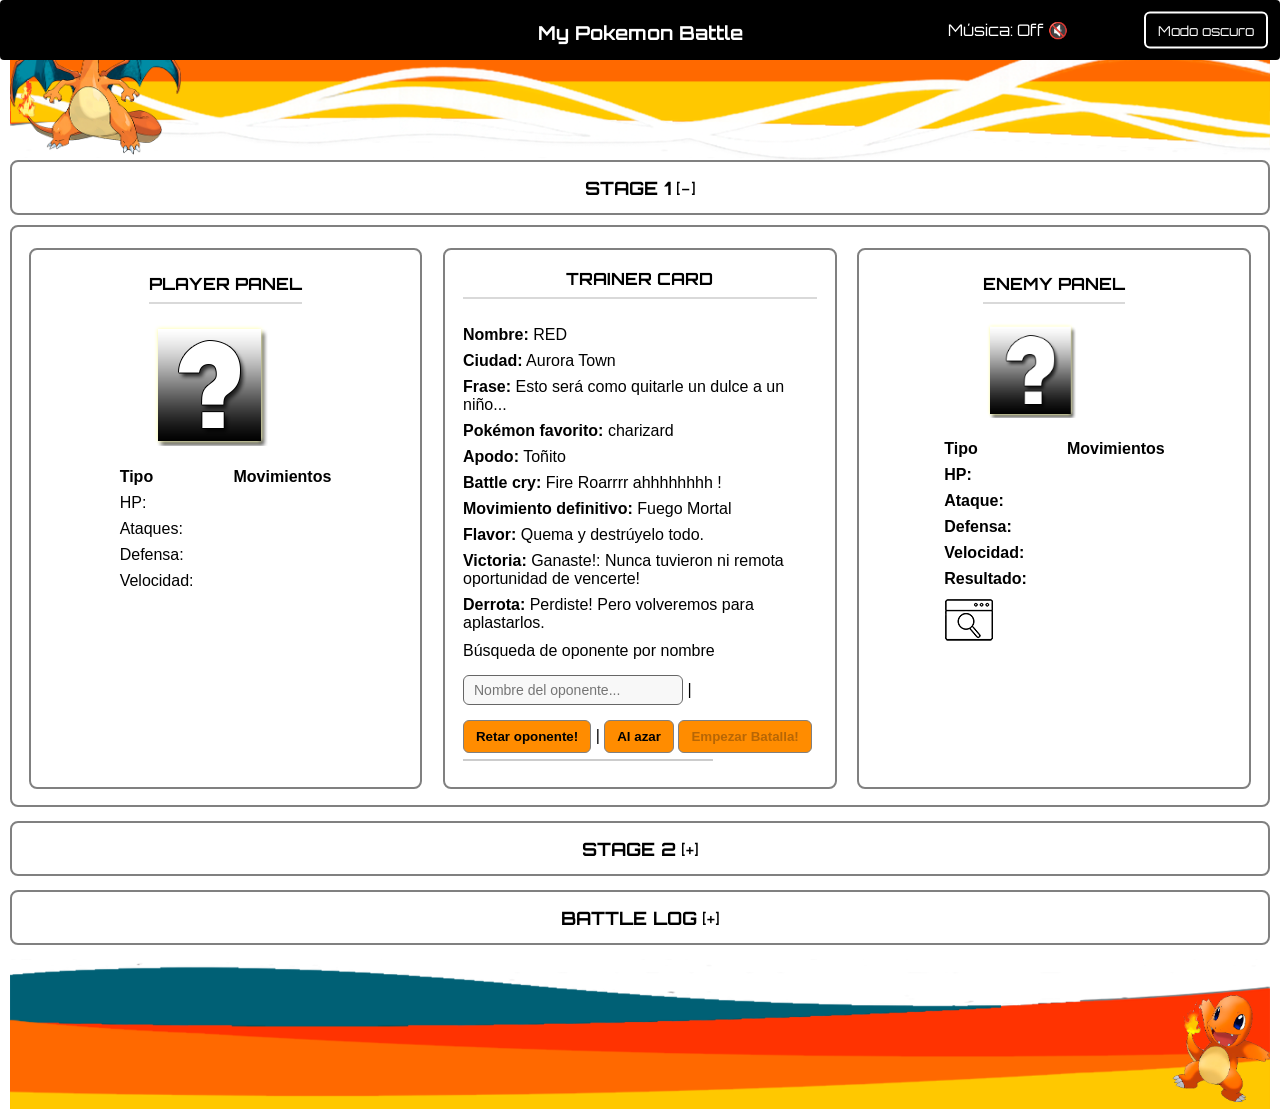
==== commit 022b3d38: "Mejoras sonido, animaciones, ataque, efectos derrota, mejoras UI" ====
--- a/index.html
+++ b/index.html
@@ -55,6 +55,9 @@
                   
                   <!-- Título en barra de menú -->
                   <h1 class="titulo_menu">My Pokemon Battle</h1>
+                  
+                  <!-- Botón para mutear y desmutear música de página -->
+                  <button id="btn_musica" class="boton_tema" type="button">Música: Off 🔇 </button>
                   
                   <!-- Elementos de menú -->
                   <!-- Botón para cambiar entre modo claro y modo oscuro -->
@@ -264,7 +267,7 @@
                   <!-- estatus de carga del enemigo -->
                   <div id="enemy_status">
                     <p id ="resultado_carga"><strong>Resultado:</strong></p>
-                    <img id="barra_carga" src="./stage-1/img/Lupa.png" alt="Indicador de carga">
+                    <img id="barra_carga" src="./stage-1/img/Lupa_1.png" alt="Indicador de carga">
                   </div>
                 
                 </div> <!-- Termina mini-panel de estadísticas, del pokemon enemigo -->
@@ -417,6 +420,19 @@
 
   </div>
   
+  <!-- MUSICA: -->
+  <!-- Pareció cool dado que se implementó tanto respecto al modo de batalla
+       que la página tenga música de los antiguos gameboy -->
+  
+  <!-- Se desconocía de estiqueta pero se presuponía su existencia dada su
+       implementación en montones de páginas que se visitan -->
+  <audio id="musica_fondo" loop autoplay>
+    <source src="./stage-1/audio/Pokemon_Gameboy_Music.mp3" type="audio/mpeg">
+  </audio>
+  
+  <!-- Mensaje resultado de batalla más gráfico -->
+  <div id="mensaje_final_batalla"></div>
+  
   <!-- Recomendación de posicionamiento del Javascript de acuerdo con material
        de clases -->  
   <!-- Scripts JS: Código principal para manipulación de página, este se encarga
--- a/stage-1/style.css
+++ b/stage-1/style.css
@@ -151,13 +151,17 @@
 
 /* <Nav> menú principal de página */ 
 .menu_principal{
+    top: 0;
+    left: 0;
+    width: 100%;
+    z-index: 1000;
     height: 60px;
     background-color: black;
     display: flex;
     align-items: center;
     justify-content: center;
-    position: relative;
-    border-radius: 6px;
+    border-radius: 4px;
+    position: fixed;
 }
 
 /* <h1> título de menú */
@@ -246,6 +250,18 @@
     z-index: 10;
 }
 
+/* Botón de mute/ unmute */ 
+#btn_musica{
+    position: absolute;
+    right: 200px; 
+    top: 50%;
+    transform: translateY(-50%);
+    font-size: 1rem;
+    background: none;
+    border: none;
+    cursor: pointer;
+}
+
 /* ********************************************************************************************************************/
 /* TEMA GLOBAL */
 /* ********************************************************************************************************************/
@@ -483,6 +499,20 @@
     align-items: stretch;
 }
 
+/* Campo de texto para nombre de pokemón enemigo */
+#txt_nombre_enemigo{
+    font-size: 14px;
+    padding: 6px 10px;
+    border: 1px solid #666;
+    border-radius: 6px;
+    outline: none;
+    transition: all 0.2s ease;
+    max-width: 220px;
+    width: 100%;
+    background-color: #f8f8f8;
+    color: #222;
+}
+
 /* ********************************************************************************************************************/
 /* STAGE 2 */
 /* ********************************************************************************************************************/
@@ -556,6 +586,53 @@
     /*background-color: transparent;*/
 }
 
+/* Permite posicionar efectos visuales dentro de la celda */
+.celda{
+    position: relative;
+}
+
+/* Gif temporal de impacto sobre el enemigo */
+.efecto_impacto{
+    position: absolute;
+    top: 50%;
+    left: 50%;
+    transform: translate(-50%, -50%);
+    width: 120px;
+    height: 120px;
+    object-fit: contain;
+    pointer-events: none;
+    z-index: 999;
+}
+
+#mensaje_final_batalla{
+    position: fixed;
+    top: 50%;
+    left: 50%;
+    transform: translate(-50%, -50%);
+    display: none;
+    z-index: 9999;
+    pointer-events: none;
+}
+
+#mensaje_final_batalla img{
+    max-width: 320px;
+    width: 100%;
+    height: auto;
+    object-fit: contain;
+}
+
+.efecto_derrota{
+    position: absolute;
+    top: 50%;
+    left: 50%;
+    transform: translate(-50%, -50%);
+    width: 90px;
+    height: 90px;
+    object-fit: contain;
+    pointer-events: none;
+    z-index: 60;
+}
+
 /* ********************************************************************************************************************/
 /* CONTROLES */
 /* ********************************************************************************************************************/
@@ -752,6 +829,11 @@
         padding: 10px 70px 10px 10px;
     }
 
+    /* Ajuste del espacio superior en móvil */
+    .pagina{
+        margin-top: 90px;
+    }
+
     .titulo_menu{
         font-size: 1rem;
     }
@@ -776,8 +858,19 @@
         min-height: 220px;
     }
 
+    /* Se mantiene cuadrícula de batalla en formato 3 x 3,
+     * pero con celdas más pequeñas para móviles */
     .arena_grid{
-        grid-template-columns: 1fr;
+        grid-template-columns: repeat(3, 90px);
+        justify-content: center;
+        gap: 10px;
+    }
+
+    /* Se reduce tamaño de celda para que la arena siga siendo
+     * visible y funcional en pantallas pequeñas */
+    .celda{
+        width: 80px;
+        padding: 6px;
     }
 
     .contenedor_controles{
